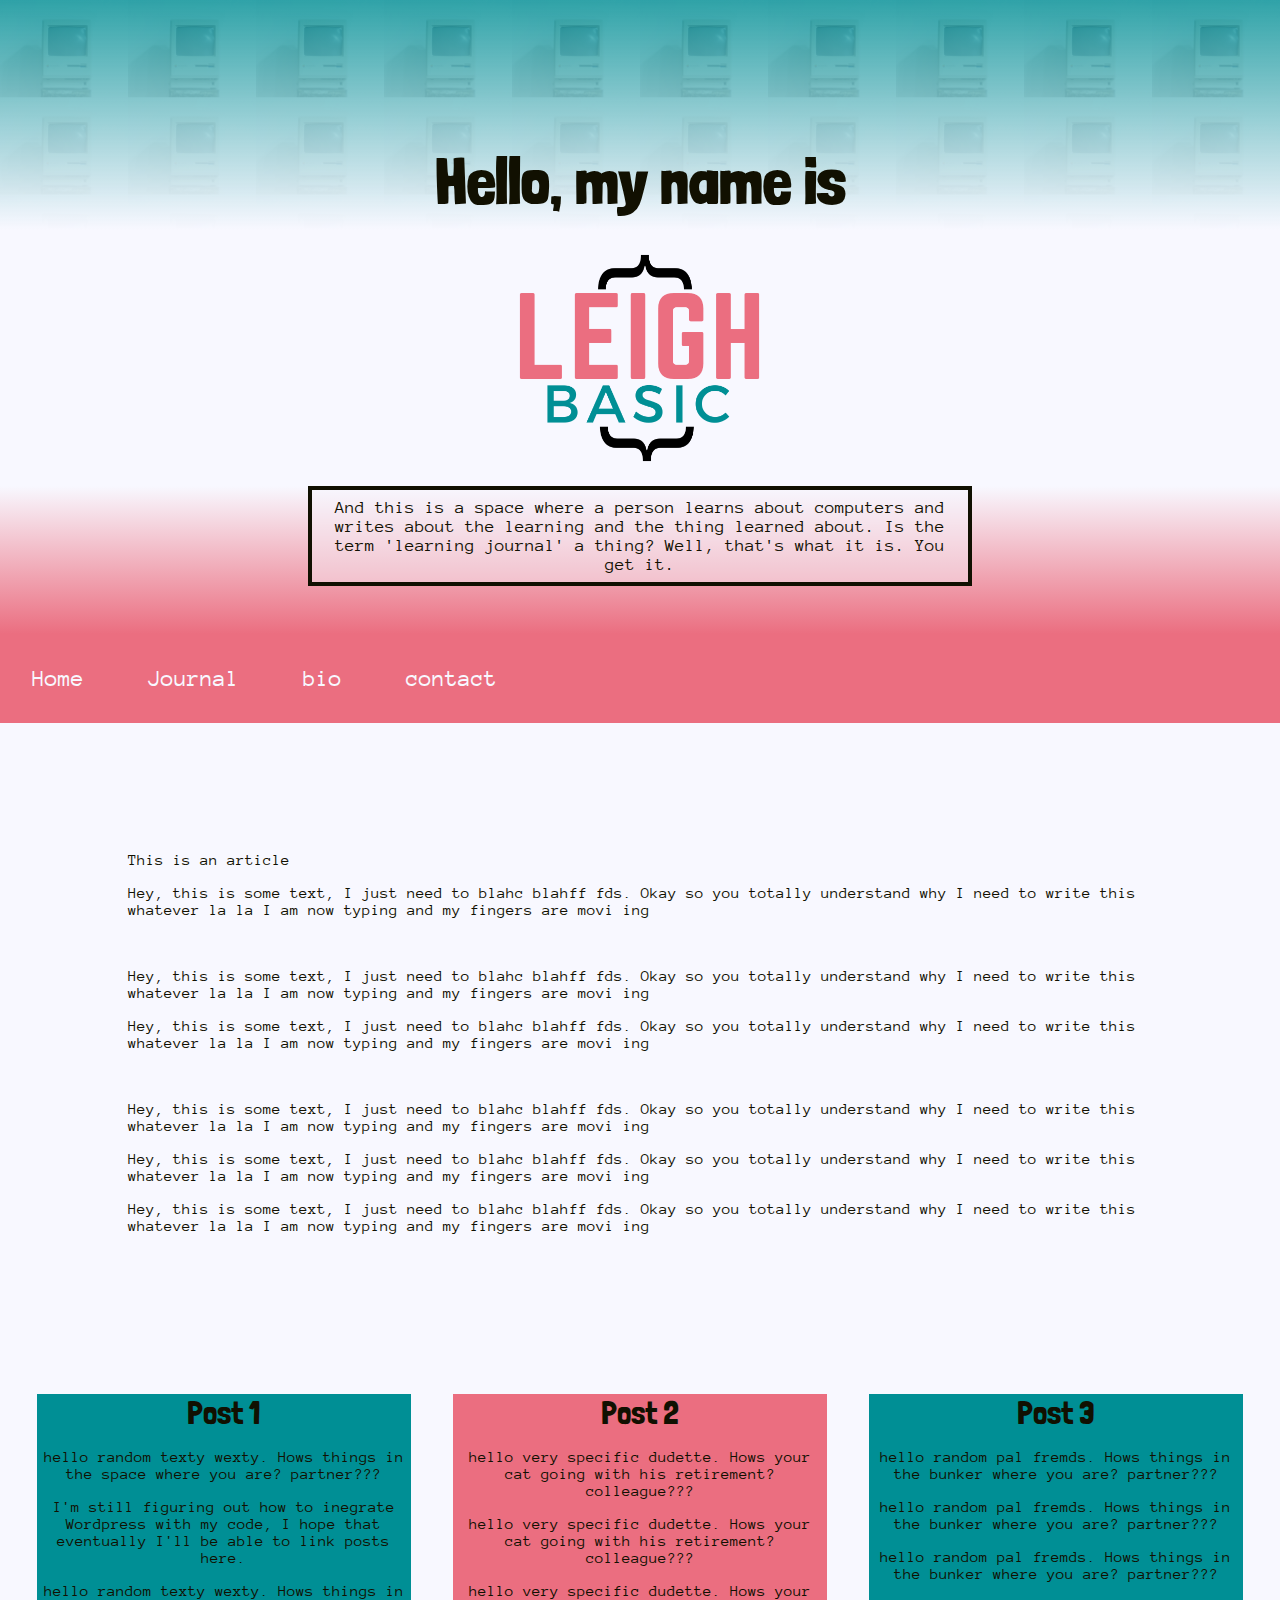
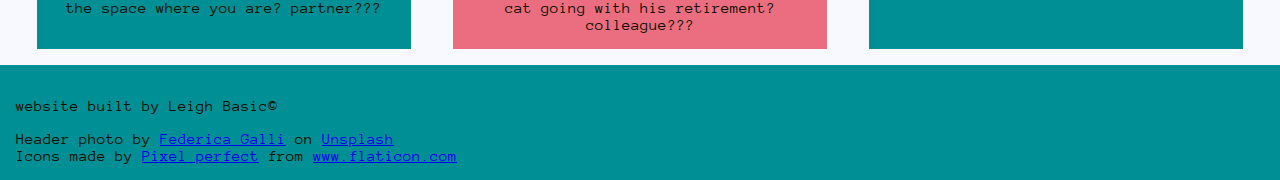
==== index.html @ 47c98ee9 "Add files via upload" ====
<!DOCTYPE html>
<html lang="en">

<head>
  <meta charset="UTF-8">
  <meta name="viewport" content="width=device-width, initial-scale=1.0">
  <meta http-equiv="X-UA-Compatible" content="ie=edge">
  <title>LLJ</title>
  <link rel="apple-touch-icon" sizes="180x180" href="/apple-touch-icon.png">
<link rel="icon" type="image/png" sizes="32x32" href="/favicon-32x32.png">
<link rel="icon" type="image/png" sizes="16x16" href="/favicon-16x16.png">
<link rel="manifest" href="/site.webmanifest">
  <link rel="preconnect" href="https://fonts.googleapis.com">
<link rel="preconnect" href="https://fonts.gstatic.com" crossorigin>
<link href="https://fonts.googleapis.com/css2?family=
Anonymous+Pro:ital,wght@0,400;0,700;1,400;1,700&family=Londrina+Solid:wght@100;300;400;900&display=swap" rel="stylesheet"> 
   <link rel="stylesheet" href="style.css">
</head>

<body>
  <header>
    <h1 class="title-text header-text">Hello, my name is </h1>
    <div class="logo"><img src="/images/leighbasic-logo-trans.png" alt="leighbasic logo"></div>

    <div class="subtitle-text-div">
      <h2 class="subtitle-text black-single-border">And this is a space where a person learns about computers
        and writes about the learning
        and the thing learned about. Is the term 'learning journal' a thing? Well, that's what it is. You get it. </h2>

    </div>

  </header>

  <!-- navigation bar - use JS for this -->
  <nav>


    <div class="topnav" id="myTopnav">
      <a href="index.html" class="active">Home</a>
      <a href="/journal/">Journal</a>
      <a href="bio.html">bio</a>
      <a href="contact.html">contact</a>
      <a href="javascript:void(0);" class="icon" onclick="myFunction()">
        <i> <img class="menu-pic" src="images/menu.png" alt="menu icon"></i>
      </a>

    </div>



  </nav>

  <!-- this will be a large selection of the most recent blog post -->
  <article>
<h2>This is an article</h2>
<p>Hey, this is some text, I just need to blahc blahff fds. Okay so 
  you totally understand why I need to write this whatever la la I am now typing and my fingers are movi
  ing
</p>
<br>
<p>Hey, this is some text, I just need to blahc blahff fds. Okay so 
  you totally understand why I need to write this whatever la la I am now typing and my fingers are movi
  ing
</p>
<p>Hey, this is some text, I just need to blahc blahff fds. Okay so 
  you totally understand why I need to write this whatever la la I am now typing and my fingers are movi
  ing
</p>
<br>
<p>Hey, this is some text, I just need to blahc blahff fds. Okay so 
  you totally understand why I need to write this whatever la la I am now typing and my fingers are movi
  ing
</p>
<p>Hey, this is some text, I just need to blahc blahff fds. Okay so 
  you totally understand why I need to write this whatever la la I am now typing and my fingers are movi
  ing
</p>
<p>Hey, this is some text, I just need to blahc blahff fds. Okay so 
  you totally understand why I need to write this whatever la la I am now typing and my fingers are movi
  ing
</p>

  </article>

  <!-- this will be a grid of a selection of blog posts with a link to a page that 
lists all the blog posts -->
  <section>

    <div class="post1 text-ctr">
      <h3 class="title-font-sml">Post 1</h3>
<p>hello random texty wexty. Hows things in the space where you are? partner???</p>
<p>I'm still figuring out how to inegrate Wordpress with my code, I hope that eventually
  I'll be able to link posts here. 
</p>
<p>hello random texty wexty. Hows things in the space where you are? partner???</p>

    </div >
    <div class="post2 text-ctr">
      <h3 class="title-font-sml">Post 2</h3>
      <p>hello very specific dudette. Hows your cat going with his retirement? colleague???</p>
      <p>hello very specific dudette. Hows your cat going with his retirement? colleague???</p>
      <p>hello very specific dudette. Hows your cat going with his retirement? colleague???</p>
    </div>
    <div class="post3 text-ctr">
      <h3 class="title-font-sml">Post 3</h3>
      <p>hello random pal fremds. Hows things in the bunker where you are? partner???</p>
      <p>hello random pal fremds. Hows things in the bunker where you are? partner???</p>
      <p>hello random pal fremds. Hows things in the bunker where you are? partner???</p>
    </div>

  </section>


  <footer>
    <div class="footer-container">
      <p>website built by Leigh Basic&#169</p>
      <span>Header photo by <a href="https://unsplash.com/@fedechanw?utm_source=unsplash&utm_medium=referral&utm_content=creditCopyText">Federica Galli</a> on <a href="https://unsplash.com/s/photos/retro-computer?utm_source=unsplash&utm_medium=referral&utm_content=creditCopyText">Unsplash</a>
      </span>
      <div>Icons made by <a href="https://www.flaticon.com/authors/pixel-perfect" title="Pixel perfect">Pixel
          perfect</a> from
        <a href="https://www.flaticon.com/" title="Flaticon">www.flaticon.com</a>
      </div>
    </div>
  </footer>




  <script src="index.js"></script>
</body>

</html>
---- style.css ----
/*the below code makes the image stretch all the way to the top
otherwise there will be a white space. I might have to use universal
selector * if it goes wrong again, just a note to self */
h1, h2, h3, body {
	margin: 0;
	padding: 0;
	border: 0;
	font-size: 100%;
	font: inherit;
	vertical-align: baseline;
}


body {
    
    font-family: 'Anonymous Pro', monospace;
    background-color: #f8f8ff;
    /*color: #008F95;*/
    color: #111001;

 
    
}

.text-ctr {
    text-align: center;
    margin: 0 auto;
}
.title-font-lrg {
    font-family: 'Londrina Solid', cursive;
    font-size: 4rem;;
}


.title-font-med {
    font-family: 'Londrina Solid', cursive;
    font-size: 3rem;;
}


.title-font-sml {
    font-family: 'Londrina Solid', cursive;
    font-size: 2rem;;
}
.body-font {
    font-family: 'Anonymous Pro', monospace;
}

.green-double-border {
    border-color: #008F95;
   border-style: double;
   border-width: 0.5rem;

}

.green-single-border {
    border-color: #008F95;
   border-style: solid;
   border-width: 0.3rem;

}

.pink-single-border {
    border-color: #eb6e80;
   border-style: solid;
   border-width: 0.3rem;

}

.black-single-border {
    border-color: #111001;
   border-style: solid;
   border-width: 0.3rem;

}

.logo {
    position: relative;
    margin: 0 auto;
    display: block;
    width: 100%;
    background-color: #f8f8ff;
}

.logo img {
    width: 20%;

margin: 0 auto;
    display: block;
}



/*HEADER*/



.title-text {
    font-size: 4rem;
    font-weight: 900;
   text-align: center;
  
   
   font-family: 'Londrina Solid', cursive;
   padding: 9rem 0rem 0.7rem 0rem;
   background-image: linear-gradient(to top, rgba(248,248,255,1.0), 
   rgba(0,143,149,0.8)), url('images/old-mac.jpg');
    background-size: 10%;
    background-repeat: repeat;
   

}

.subtitle-text-div {
   
   color: #111001;
   padding: 0 0 3rem 0;
   background-image: linear-gradient(to top, rgba(235,110,128,1),  
   rgba(248,248,255,1.0));

 
}
.subtitle-text {
    text-align: center;
    font-size: 1.1rem;
    padding: 0.5rem;
   width: 50%;
   margin: 0 auto;
   background: rgba(248,248,255,0.4);
   


    
}







/*NAVIGATION*/

.topnav {
    background-color: #eb6e80;
    overflow: hidden;
}

.topnav a {
    float: left;
    display: block;
    color: #f8f8ff;
    text-align: center;
    padding: 1rem;
    text-decoration: none;
    font-size: 1.5rem;
    padding: 1.5rem;
    margin: 0.5rem;
    
    transition: 0.3s;
  

   
}

/*change the color of links on hover*/
.topnav a:hover {

    
 
    transition: 0.3s;
  color: #111001;
    letter-spacing: 0.9rem;
 

    
 
  
  
    
}
/*add an active class to highlight the current page*/
.topnav a.active {
    background-color: #eb6e80;
    color: #f8f8ff;
    transition: 0.3s;
    
}

.topnav a.active:hover {
  
    color: #111001;
   
    transition: 0.3s;
    border-style: none;
    background-color: #eb6e80;
    
 
  
    
 
   
    

    
}



/*hide the link that should open and close the topnav on small screens */
 .topnav .icon {
     display: none;
    
     
 }

 /*when the screen is less than 600 pixels, 
 hide all links, except for the first on("home")*/

 .menu-pic {
     width: 100%;
  
 }

 @media screen and (max-width: 600px) {
     .topnav a:not(:first-child) {display:none;}
     .topnav a.icon {
         float: right;
         display: block;
         width: 10%;
        padding: 0.6rem;
         padding-right: 0.7rem;
         border-radius: 10%;
         margin: 0.5rem;
         transition: 0.7s;
         

         
        
     }
     
 }

 /*the "responsive class is added to the topnav with JavaScript
 when the user clicks on the icon. This class makes the topnav
 look good on small screens (displays links vertically instead of horizontal)*/
 @media screen and (max-width: 600px) {
     .topnav.responsive {position: relative;}
     .topnav.topnav.responsive a.icon {
         position: absolute;
         right: 0;
         top: 0;
         
        
         
        
     }
     .topnav.responsive a {
         float: none;
         display: block;
         text-align: left;
         width: 15%;
        
         
        
     }

   
    
    
     
 }

 article {
     padding: 10%;
 }



 /*POST GRID*/
section {
  display: flex;
flex-direction: row;
padding: 1rem;
}

.post1 {
    display: inline-block;
    background-color: #008F95;
    transition: 0.3s;
    width: 30%;
    
}
.post2 {
    display: inline-block;
    background-color: #eb6e80;
    transition: 0.3s;
    width: 30%;

   
}
.post3 {
    display: inline-block;
        background-color: #008F95;
        transition: 0.3s;
        width: 30%;

    
}

@media screen and (max-width: 900px) {
    section {
flex-direction: column;

    }
}

@media screen and (max-width: 900px) {
    .post1, .post2, .post3{
width: 100%;
margin-bottom: 1rem;
    }
}

    

 

.post1:hover, .post2:hover, .post3:hover {
    box-shadow: -3px -3px 3px #1110016b;
    transition: 0.3s;
   transform: translateY(-0.3rem);
}

/*ABOUT*/

.image-circle-med {
    border-radius: 50%;
    width: 50%;
    margin: 0 auto;
    display: block;
    border: 0.3rem ridge #008F95;
    

}


 /*FOOTER*/



 .footer-container {
     background-color: #008F95;
     color: #111001;
     position: sticky;
     bottom: 0;
 padding: 1rem;
 }
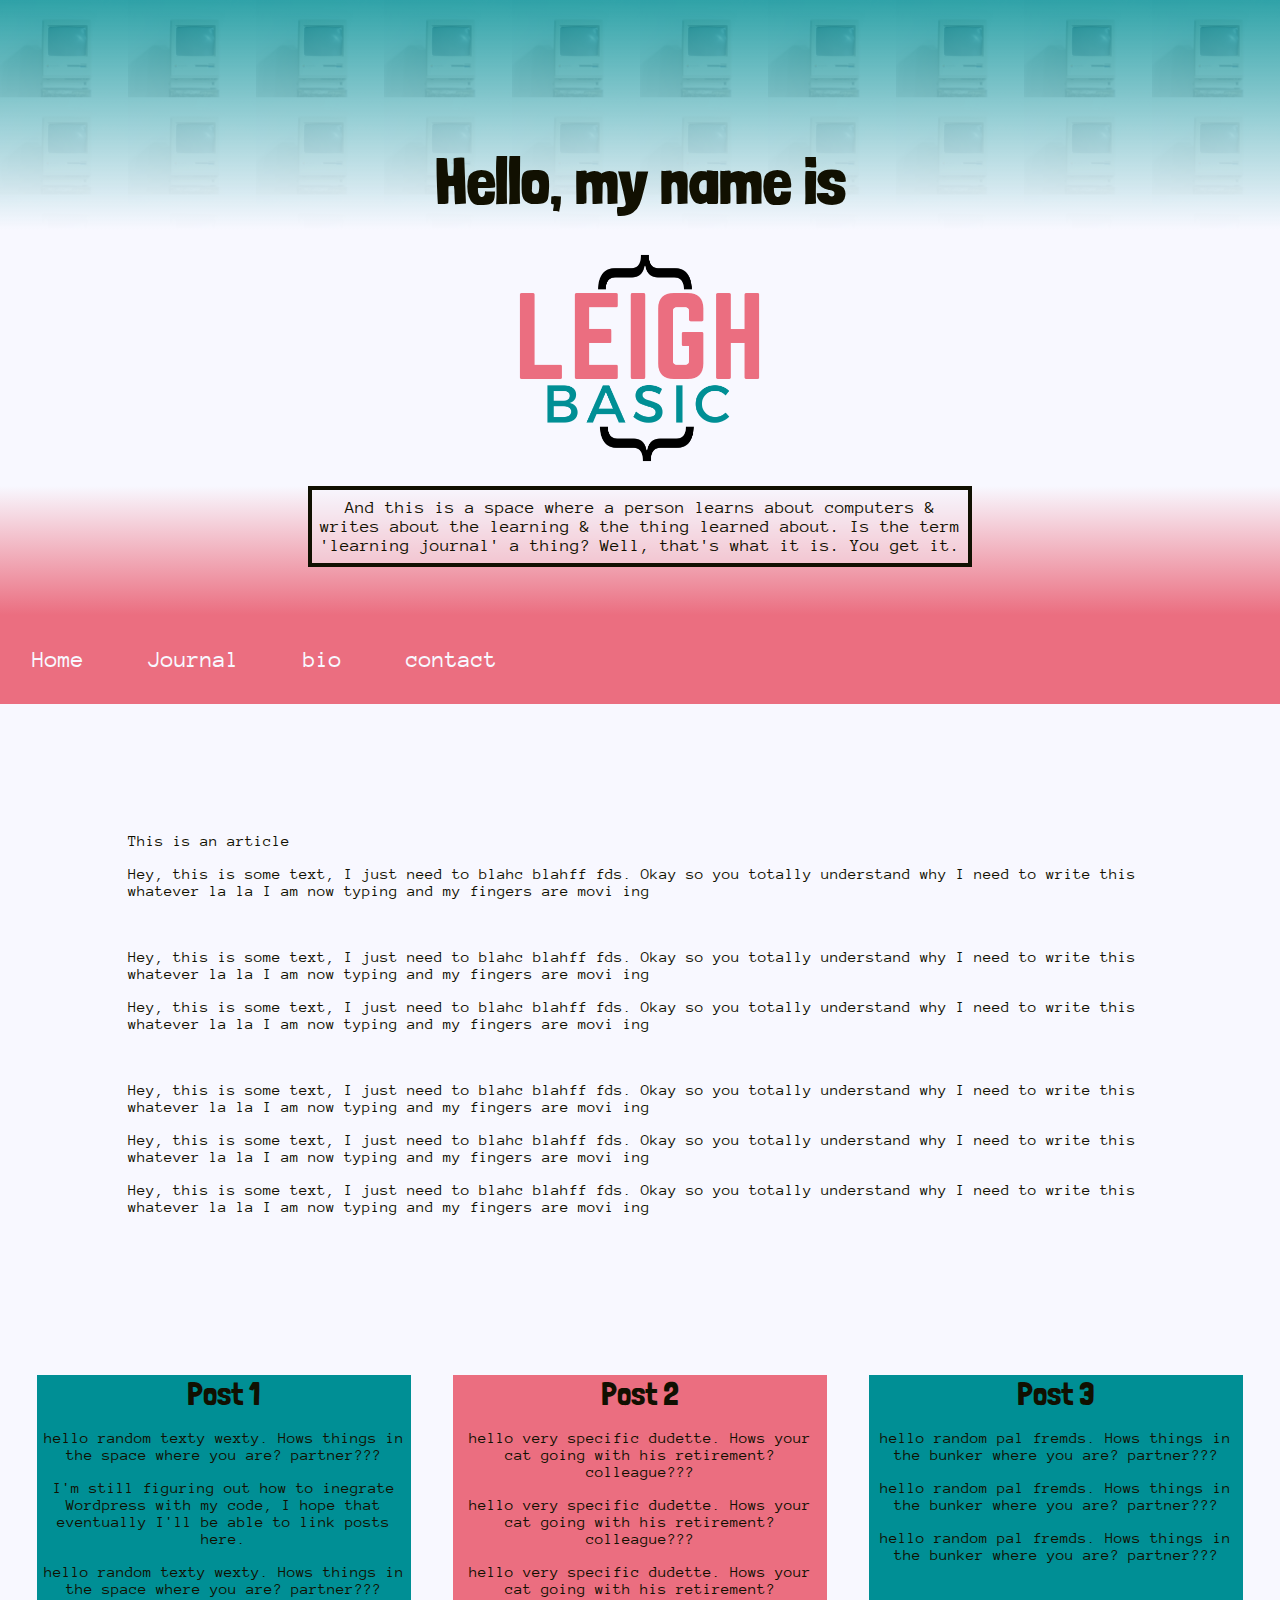
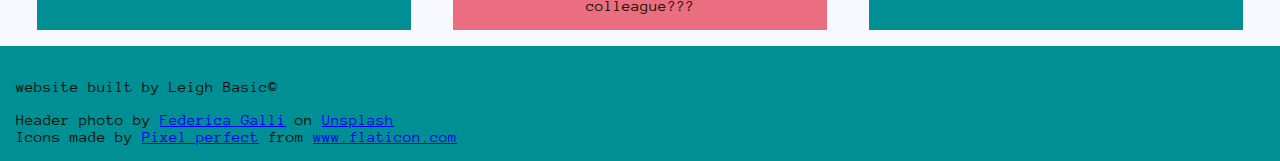
==== commit a41de4be: "Update index.html" ====
--- a/index.html
+++ b/index.html
@@ -20,12 +20,12 @@
 <body>
   <header>
     <h1 class="title-text header-text">Hello, my name is </h1>
-    <div class="logo"><img src="/images/leighbasic-logo-trans.png" alt="leighbasic logo"></div>
+    <div class="logo"><img src="images/leighbasic-logo-trans.png" alt="leighbasic logo"></div>
 
     <div class="subtitle-text-div">
       <h2 class="subtitle-text black-single-border">And this is a space where a person learns about computers
-        and writes about the learning
-        and the thing learned about. Is the term 'learning journal' a thing? Well, that's what it is. You get it. </h2>
+        & writes about the learning
+        & the thing learned about. Is the term 'learning journal' a thing? Well, that's what it is. You get it. </h2>
 
     </div>
 
@@ -129,4 +129,4 @@
   <script src="index.js"></script>
 </body>
 
-</html>+</html>
--- a/style.css
+++ b/style.css
@@ -10,7 +10,11 @@
 	font-size: 100%;
 	font: inherit;
 	vertical-align: baseline;
-}
+	-webkit-appearance: none;
+-moz-appearance: none;
+appearance: none;
+}
+
 
 
 body {
@@ -105,6 +109,12 @@
    
    font-family: 'Londrina Solid', cursive;
    padding: 9rem 0rem 0.7rem 0rem;
+
+	
+	
+	-webkit-background-image: linear-gradient(to top, rgba(248,248,255,1.0), 
+  rgba(0,143,149,0.8)), url('images/old-mac.jpg');
+	
    background-image: linear-gradient(to top, rgba(248,248,255,1.0), 
    rgba(0,143,149,0.8)), url('images/old-mac.jpg');
     background-size: 10%;
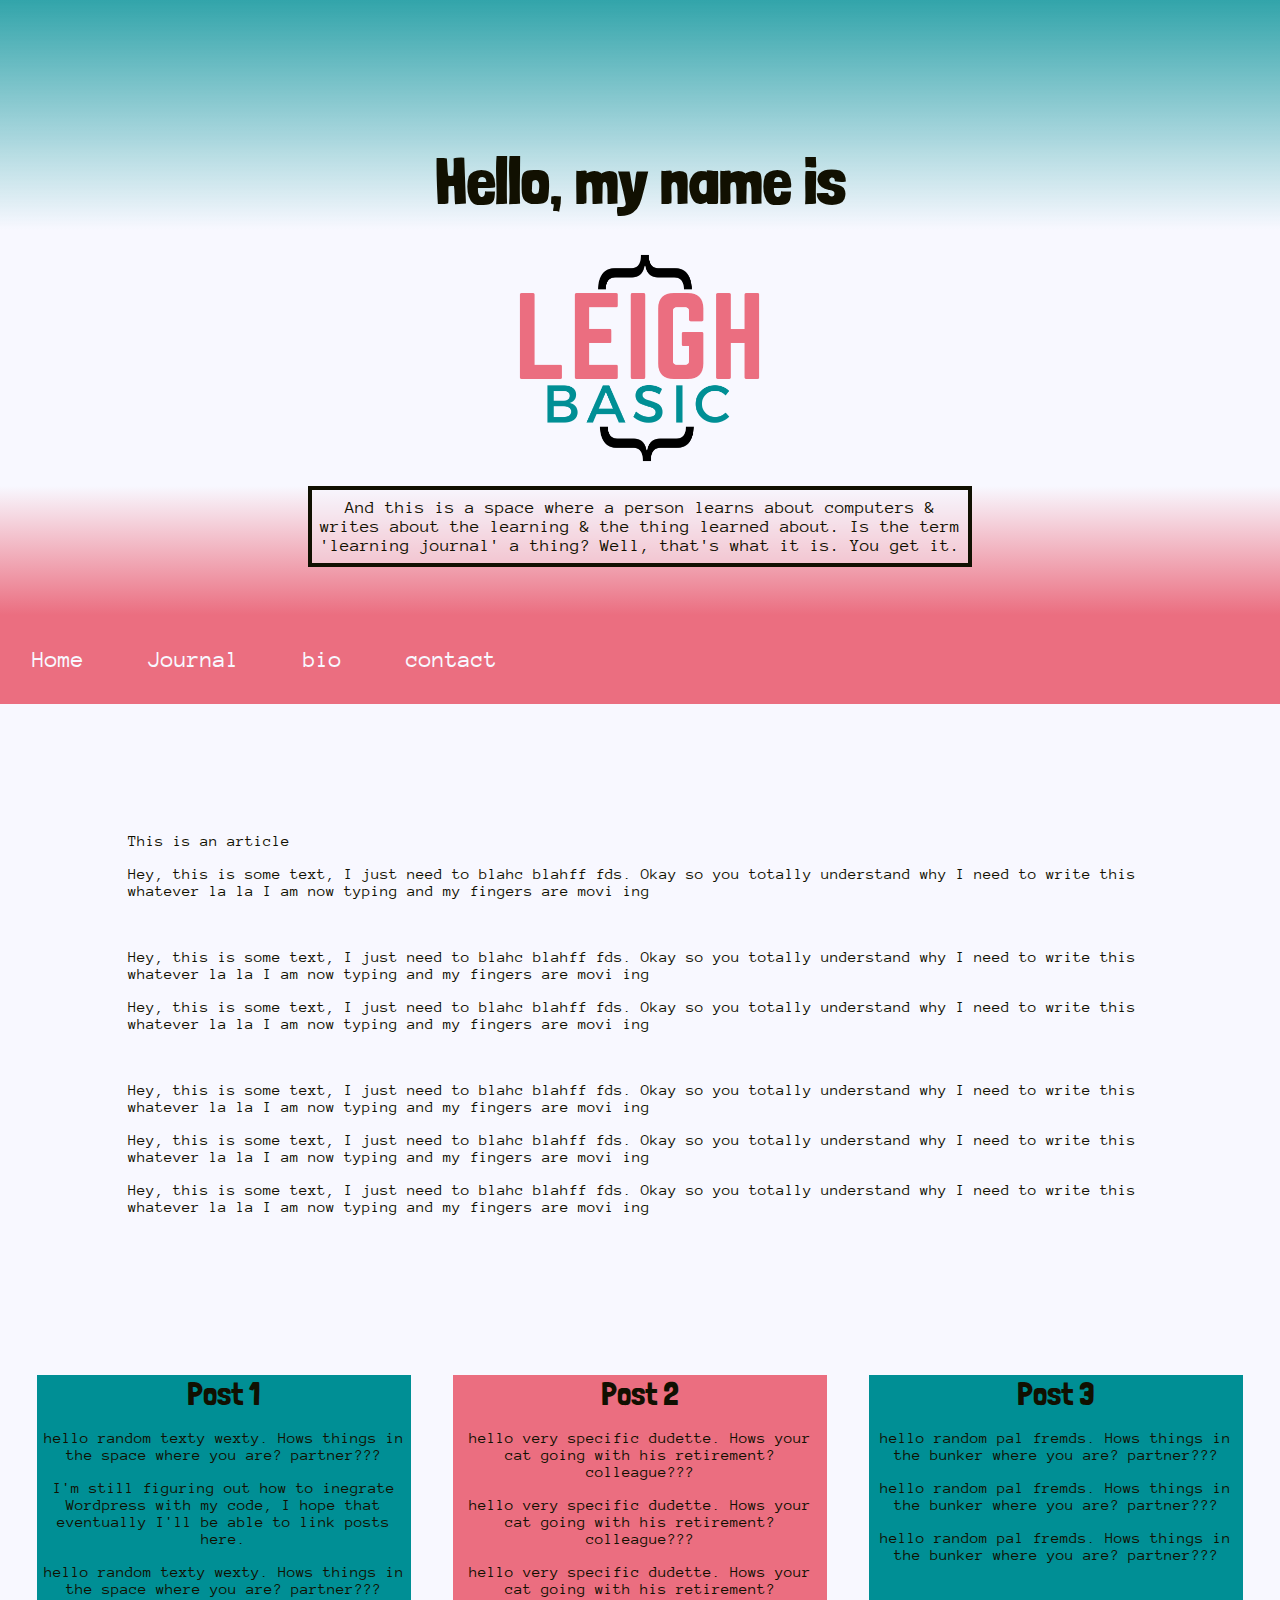
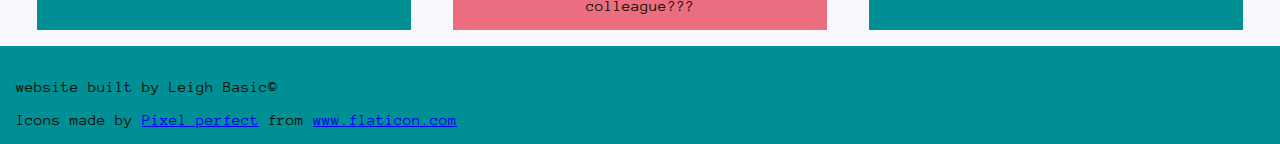
==== commit 14d5605d: "Update index.html" ====
--- a/index.html
+++ b/index.html
@@ -114,8 +114,7 @@
   <footer>
     <div class="footer-container">
       <p>website built by Leigh Basic&#169</p>
-      <span>Header photo by <a href="https://unsplash.com/@fedechanw?utm_source=unsplash&utm_medium=referral&utm_content=creditCopyText">Federica Galli</a> on <a href="https://unsplash.com/s/photos/retro-computer?utm_source=unsplash&utm_medium=referral&utm_content=creditCopyText">Unsplash</a>
-      </span>
+      
       <div>Icons made by <a href="https://www.flaticon.com/authors/pixel-perfect" title="Pixel perfect">Pixel
           perfect</a> from
         <a href="https://www.flaticon.com/" title="Flaticon">www.flaticon.com</a>
--- a/style.css
+++ b/style.css
@@ -19,6 +19,7 @@
 
 body {
     
+
     font-family: 'Anonymous Pro', monospace;
     background-color: #f8f8ff;
     /*color: #008F95;*/
@@ -34,19 +35,19 @@
 }
 .title-font-lrg {
     font-family: 'Londrina Solid', cursive;
-    font-size: 4rem;;
+    font-size: 4rem;
 }
 
 
 .title-font-med {
     font-family: 'Londrina Solid', cursive;
-    font-size: 3rem;;
+    font-size: 3rem;
 }
 
 
 .title-font-sml {
     font-family: 'Londrina Solid', cursive;
-    font-size: 2rem;;
+    font-size: 2rem;
 }
 .body-font {
     font-family: 'Anonymous Pro', monospace;
@@ -109,14 +110,10 @@
    
    font-family: 'Londrina Solid', cursive;
    padding: 9rem 0rem 0.7rem 0rem;
-
 	
 	
-	-webkit-background-image: linear-gradient(to top, rgba(248,248,255,1.0), 
-  rgba(0,143,149,0.8)), url('images/old-mac.jpg');
-	
    background-image: linear-gradient(to top, rgba(248,248,255,1.0), 
-   rgba(0,143,149,0.8)), url('images/old-mac.jpg');
+   rgba(0,143,149,0.8));
     background-size: 10%;
     background-repeat: repeat;
    
@@ -127,6 +124,7 @@
    
    color: #111001;
    padding: 0 0 3rem 0;
+	-webkit-padding: 0 0 3rem 0;
    background-image: linear-gradient(to top, rgba(235,110,128,1),  
    rgba(248,248,255,1.0));
 
